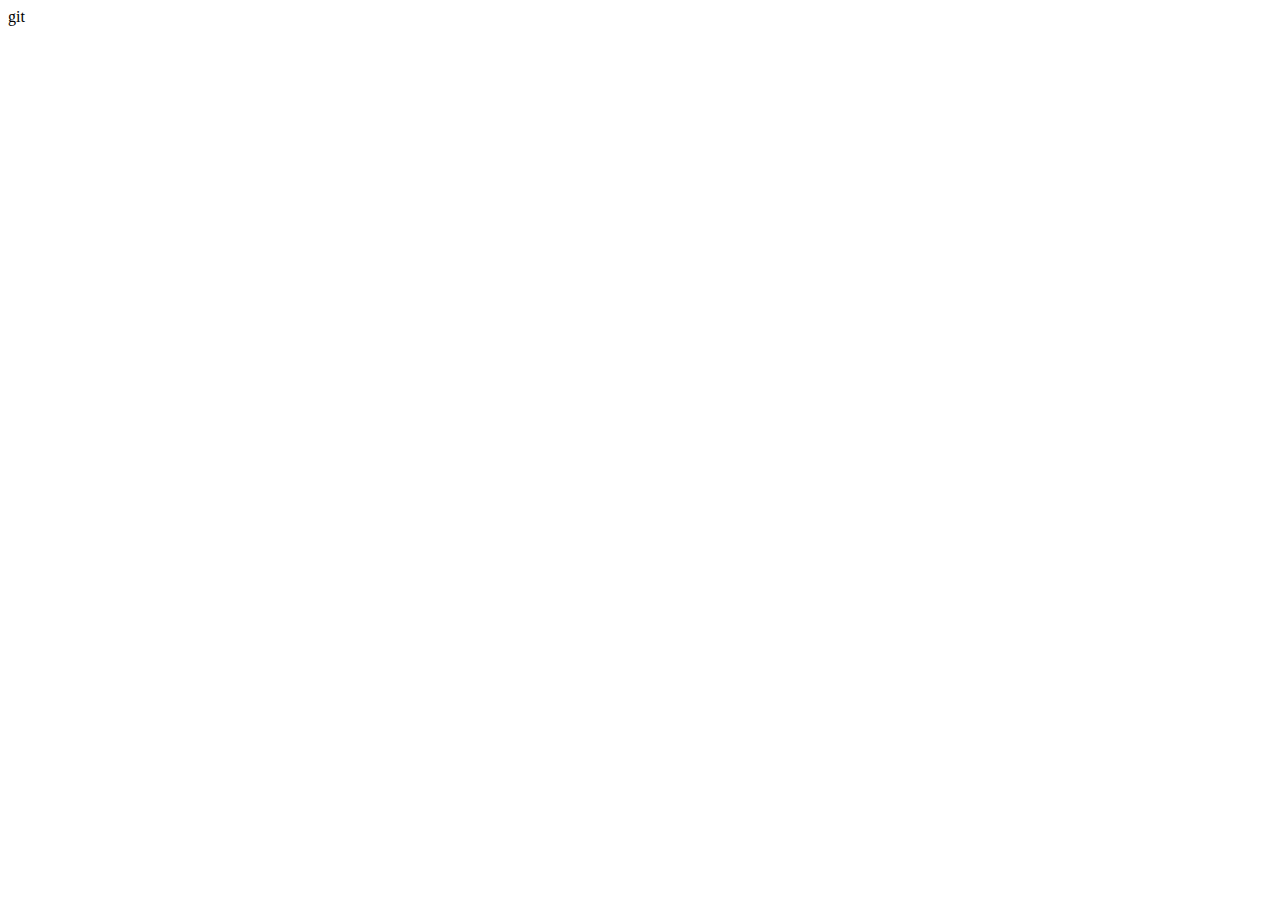
==== index.html @ 81bb93c5 "test" ====
<!DOCTYPE html>
<html lang="en">
<head>
  <meta charset="UTF-8">
  <meta http-equiv="X-UA-Compatible" content="IE=edge">
  <meta name="viewport" content="width=device-width, initial-scale=1.0">
  <script src="./js/script.js" async></script>
  <title>Pratice</title>
</head>
<body>
  git
</body>
</html>
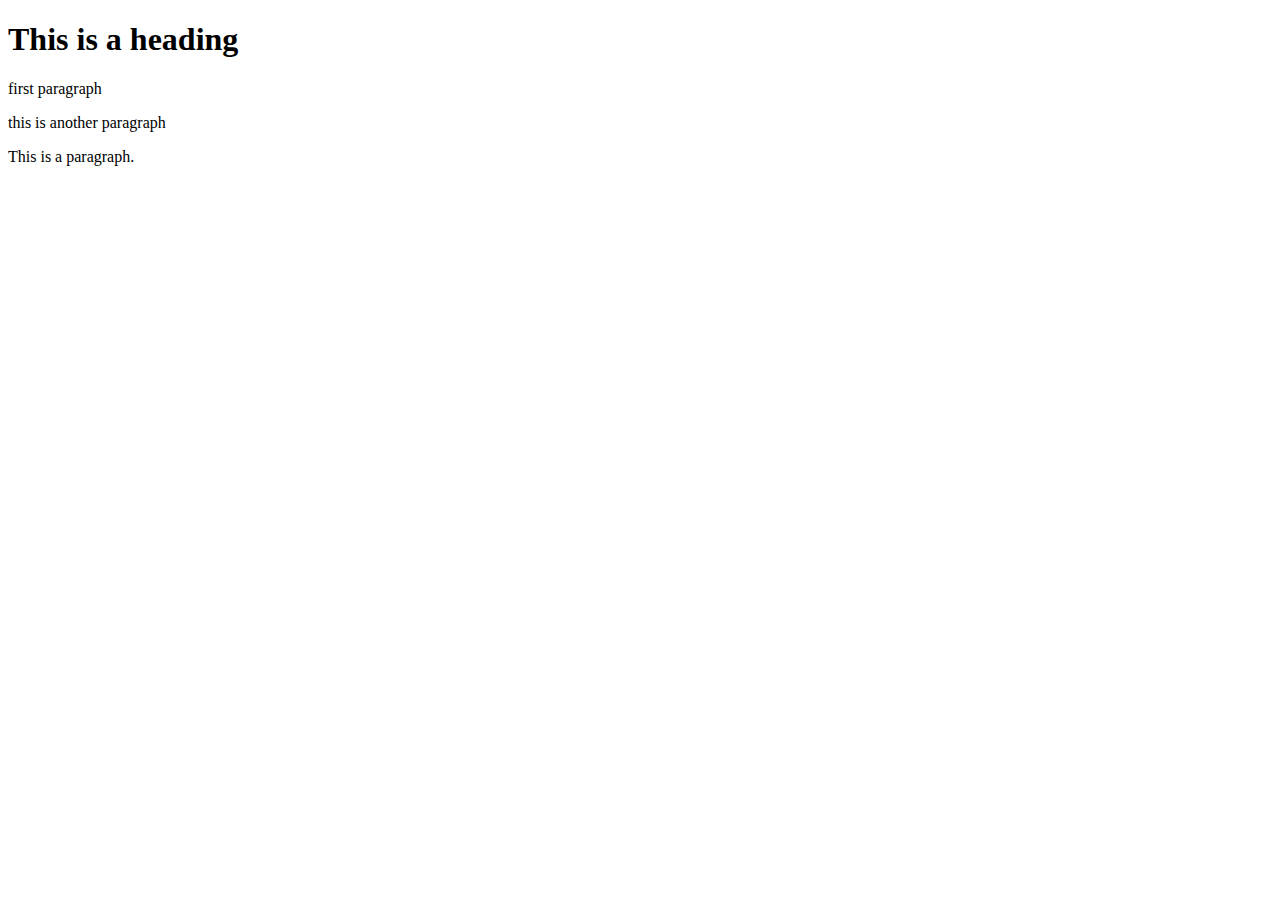
==== commit 37d57c37: "Update index.html" ====
--- a/index.html
+++ b/index.html
@@ -3,11 +3,14 @@
 <head>
   <meta charset="UTF-8">
   <meta http-equiv="X-UA-Compatible" content="IE=edge">
-  <meta name="viewport" content="width=device-width, initial-scale=1.0">
+  <meta name="viewport" content="width=device-width, initial-scale=1.0">    
   <script src="./js/script.js" async></script>
   <title>Pratice</title>
 </head>
 <body>
-  git
+<h1>This is a heading</h1>
+  <p>first paragraph</p>
+  <p>this is another paragraph</p>
+  <p>This is a paragraph.</p>
 </body>
-</html>+</html>
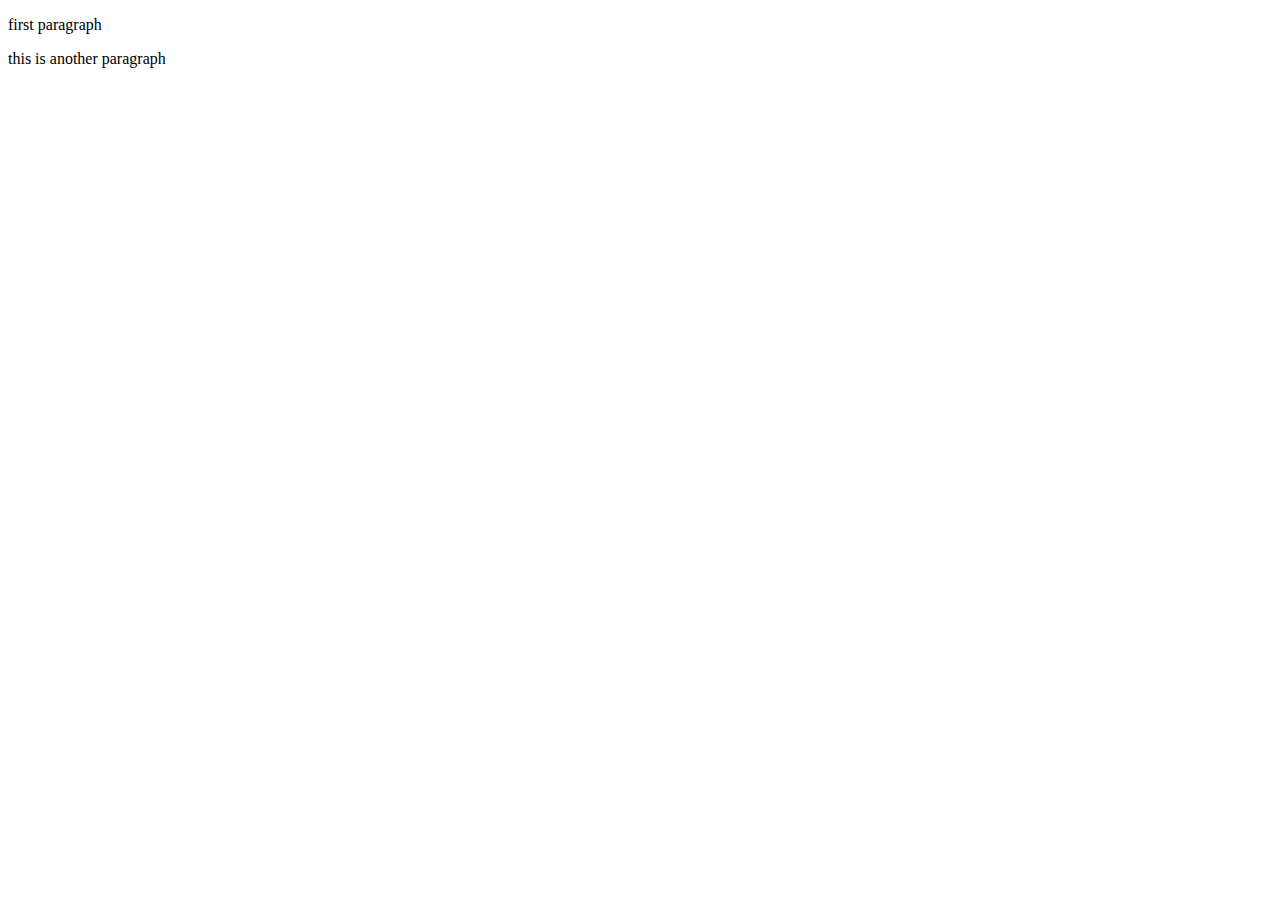
==== commit 70ebc502: "added another p tag" ====
--- a/index.html
+++ b/index.html
@@ -8,9 +8,7 @@
   <title>Pratice</title>
 </head>
 <body>
-<h1>This is a heading</h1>
-  <p>first paragraph</p>
-  <p>this is another paragraph</p>
-  <p>This is a paragraph.</p>
+<p>first paragraph</p>
+<p>this is another paragraph</p>
 </body>
 </html>
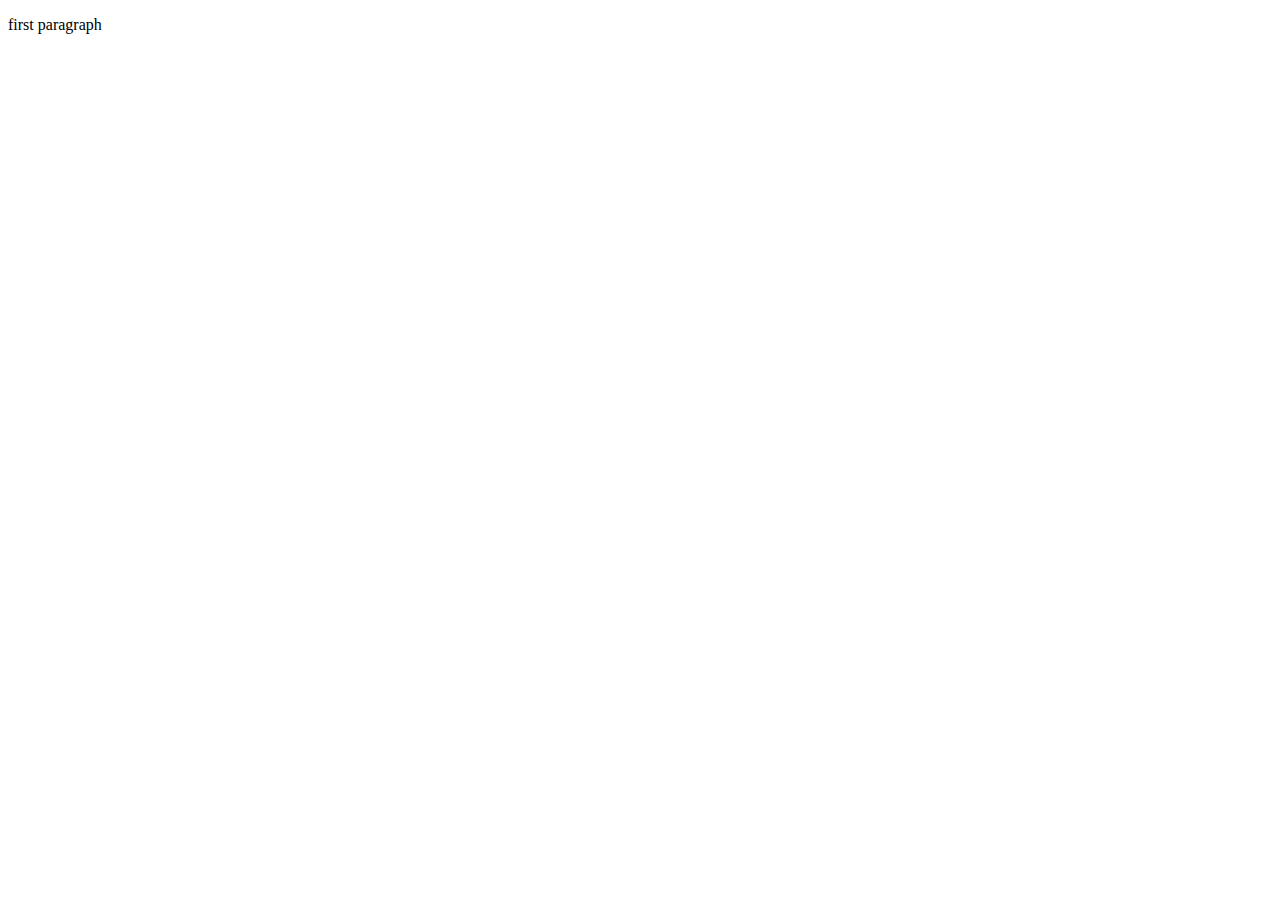
==== commit 9249fec6: "Update index.html" ====
--- a/index.html
+++ b/index.html
@@ -8,7 +8,6 @@
   <title>Pratice</title>
 </head>
 <body>
-<p>first paragraph</p>
-<p>this is another paragraph</p>
+  <p>first paragraph</p>
 </body>
 </html>
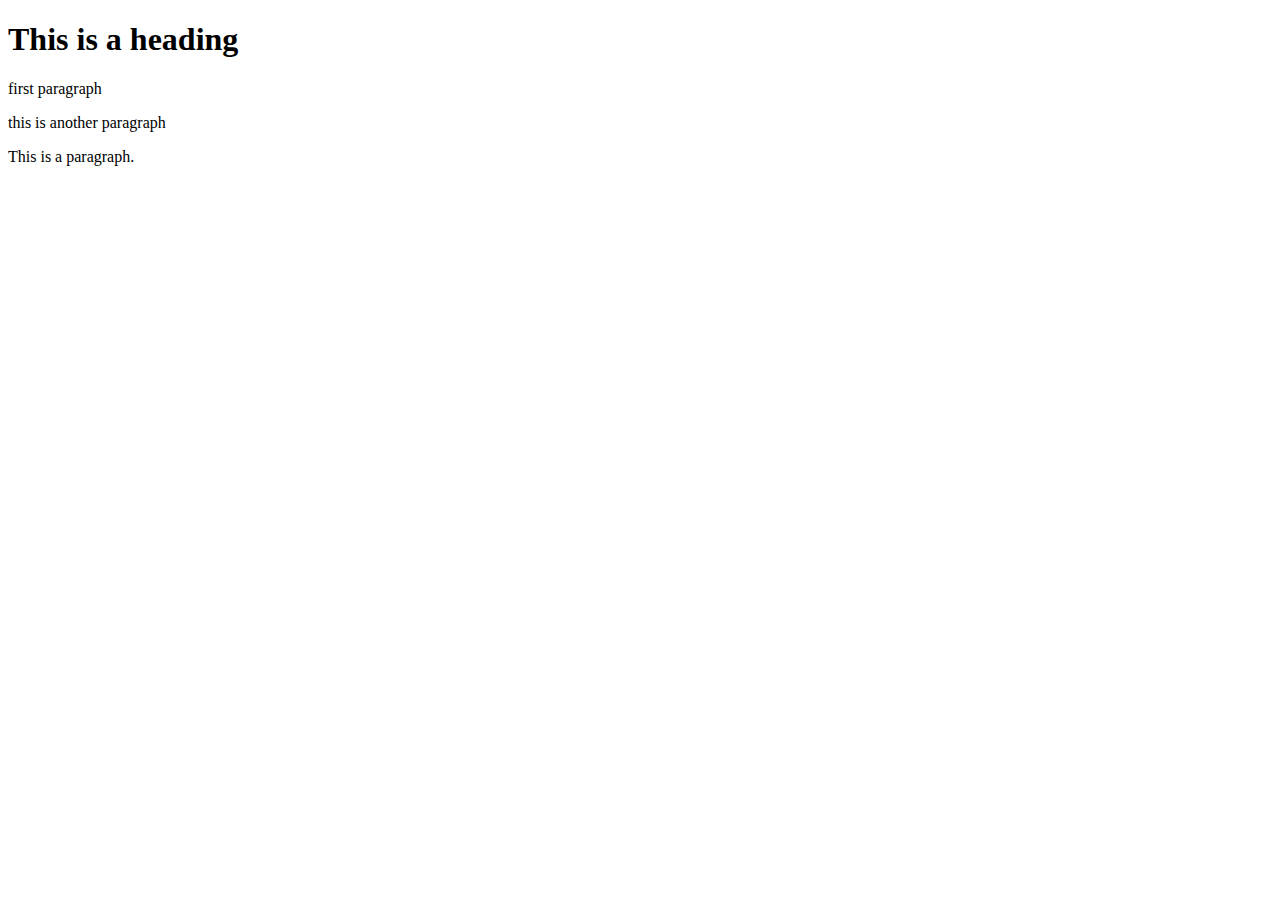
==== commit d2eb03e9: "Merge pull request #2 from servosdesign/feature-xyz" ====
--- a/index.html
+++ b/index.html
@@ -8,6 +8,9 @@
   <title>Pratice</title>
 </head>
 <body>
+<h1>This is a heading</h1>
   <p>first paragraph</p>
+  <p>this is another paragraph</p>
+  <p>This is a paragraph.</p>
 </body>
 </html>
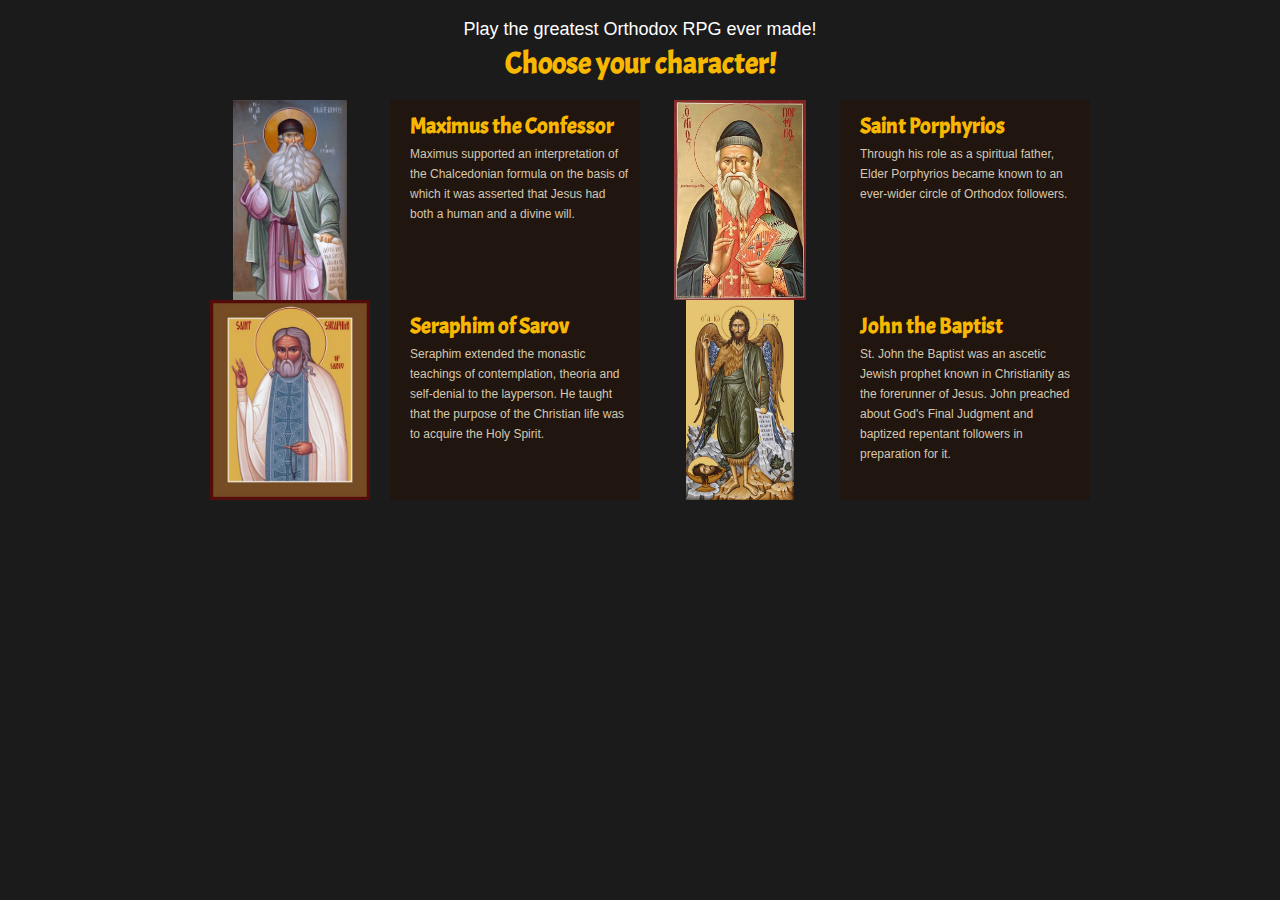
==== commit 099d63f7: "Add files via upload" ====
--- a/index.html
+++ b/index.html
@@ -3,14 +3,63 @@
 <head>
   <meta charset="UTF-8">
   <meta http-equiv="X-UA-Compatible" content="IE=edge">
-  <meta name="viewport" content="width=device-width, initial-scale=1.0">    
-  <script src="./js/script.js" async></script>
-  <title>Pratice</title>
+  <meta name="description content="width=device-width, initial-scale=1.0">
+  <title></title>
+  <link href="https://fonts.googleapis.com/css?family=Acme" rel="stylesheet">
+  <link rel="stylesheet" href="style.css">
+  <script src="js/gamemanager.js"></script>
+  <script src="js/player.js"></script>
+  <script src="js/enemy.js"></script>
 </head>
 <body>
-<h1>This is a heading</h1>
-  <p>first paragraph</p>
-  <p>this is another paragraph</p>
-  <p>This is a paragraph.</p>
+  
+<div class="header">
+  <p>Play the greatest Orthodox RPG ever made!</p>
+  <h2>Choose your character!</h2>
+
+</div>
+<div class="interface">
+    <a href="#" onclick="GameManager.setGameStart('Maximus the Confessor')">
+      <img src="img/avatar-player/Maximus the Confessor.jpg" alt="Maximus the Confessor">
+      <div>
+        <h3>Maximus the Confessor</h3>
+        <p>Maximus supported an interpretation of the Chalcedonian formula on the basis of which it was asserted that Jesus had both a human and a divine will.</p>
+      </div>
+    </a>
+    <a href="#" onclick="GameManager.setGameStart('Saint Porphyrios')">
+      <img src="img/avatar-player/Saint Porphyrios.jpg" alt="Saint Porphyrios">
+      <div>
+        <h3>Saint Porphyrios </h3>
+        <p>Through his role as a spiritual father, Elder Porphyrios became known to an ever-wider circle of Orthodox followers. </p>
+      </div>
+    </a>
+    <a href="#" onclick="GameManager.setGameStart('Saint Seraphim')">
+      <img src="img/avatar-player/Saint Seraphim.jpg" alt="Saint Seraphim">
+      <div>
+        <h3>Seraphim of Sarov</h3>
+        <p>Seraphim extended the monastic teachings of contemplation, theoria and self-denial to the layperson. He taught that the purpose of the Christian life was to acquire the Holy Spirit.</p>
+      </div>
+    </a>
+    <a href="#" onclick="GameManager.setGameStart('John the Baptist')">
+      <img src="img/avatar-player/John the Baptist.jpg" alt="John the Baptist">
+      <div>
+        <h3>John the Baptist</h3>
+        <p>St. John the Baptist was an ascetic Jewish prophet known in Christianity as the forerunner of Jesus. John preached about God's Final Judgment and baptized repentant followers in preparation for it.</p>
+      </div>
+    </a>
+  
+</div>
+<div class="actions">
+
+  
+</div>
+<div class="arena">
+
+  
+</div>
+<div class="enemy">
+
+  
+</div>
 </body>
-</html>
+</html>--- a/style.css
+++ b/style.css
@@ -0,0 +1,179 @@
+img {
+  object-fit:scale-down;
+  width: 200px;
+  height: 200px;
+}
+* {
+  margin: 0;
+  padding: 0;
+  text-decoration: none;
+}
+
+body {
+  background-color: #1b1b1b;
+}
+
+.header {
+  background-color: #1b1b1b;
+  height: 100px;
+  display: flex;
+  flex-direction: column;
+  flex-wrap: nowrap;
+  align-items: center;
+  justify-content: center;
+}
+
+.header p {
+  font-family: arial;
+  font-size: 18px;
+  color: #fff;
+  padding-bottom: 4px;
+}
+
+.header h2 {
+  font-family: 'Acme', sans-serif;
+  font-size: 30px;
+  color: #f8b700;
+}
+
+.interface {
+  padding: 0;
+  width: 100%;
+  display: flex;
+  flex-wrap: wrap;
+  justify-content: center;
+  background-color: #1b1b1b;
+}
+
+.interface a {
+  display: flex;
+  flex-wrap: nowrap;
+}
+
+.interface img {
+  width: 200px;
+  height: 200px;
+}
+
+.img-avatar {
+  width: 200px !important;
+  height: 200px !important;
+}
+
+.interface div {
+  width: 220px;
+  padding: 0 10px 0 20px;
+  background-color: #211510;
+}
+
+.interface a:hover div {
+  background-color: #3c1d3d;
+}
+
+.interface h3 {
+  font-family: 'Acme', sans-serif;
+  font-size: 22px;
+  color: #f8b700;
+  padding: 12px 0 4px;
+}
+
+.interface p {
+  font-family: arial;
+  font-size: 12px;
+  color: #d5c8af;
+  line-height: 20px;
+}
+
+.btn-prefight {
+  margin: 0px 726px 0px 726px;
+  
+  width: 100% !important;
+}
+
+.actions {
+  width: 100%;
+  padding: 7px 0px 7px 0px;
+  display: flex;
+  flex-wrap: wrap;
+}
+
+.actions a {
+  width: 33.33%;
+  padding: 10px 0px;
+  text-align: center;
+  font-size: 14px;
+  font-family: arial;
+  color: #1b1b1b;
+}
+
+.actions a:nth-of-type(1) {
+  background-color: #e64747;
+}
+
+.actions a:nth-of-type(2) {
+  background-color: #e6ce47;
+}
+
+.actions a:nth-of-type(3) {
+  background-color: #6de647;
+}
+
+.actions a:hover {
+  opacity: 0.9;
+}
+
+.arena {
+  
+  width: 100%;
+  height: 300px;
+  background-color: #1d373d00;
+  background-image: url("img/arena-bg.png");
+  background-position: center;
+  background-repeat: no-repeat;
+  background-size: 50vh;
+  visibility: hidden;
+}
+
+.enemy {
+  padding-top:7px;
+  width: 100%;
+  display: flex;
+  flex-wrap: wrap;
+  justify-content: center;
+  background-color: #1b1b1b;
+}
+
+.enemy a {
+  display: flex;
+  flex-wrap: nowrap;
+}
+
+.enemy img {
+  object-fit:scale-down;
+  width: 200px;
+  height: 200px;
+}
+
+.enemy div {
+  width: 220px;
+  padding: 0 10px 0 20px;
+  background-color: #211510;
+}
+
+.enemy a:hover div {
+  background-color: #3c1d3d;
+}
+
+.enemy h3 {
+  font-family: 'Acme', sans-serif;
+  font-size: 22px;
+  color: #f8b700;
+  padding: 12px 0 4px;
+}
+
+.enemy p {
+  font-family: arial;
+  font-size: 12px;
+  color: #d5c8af;
+  line-height: 20px;
+}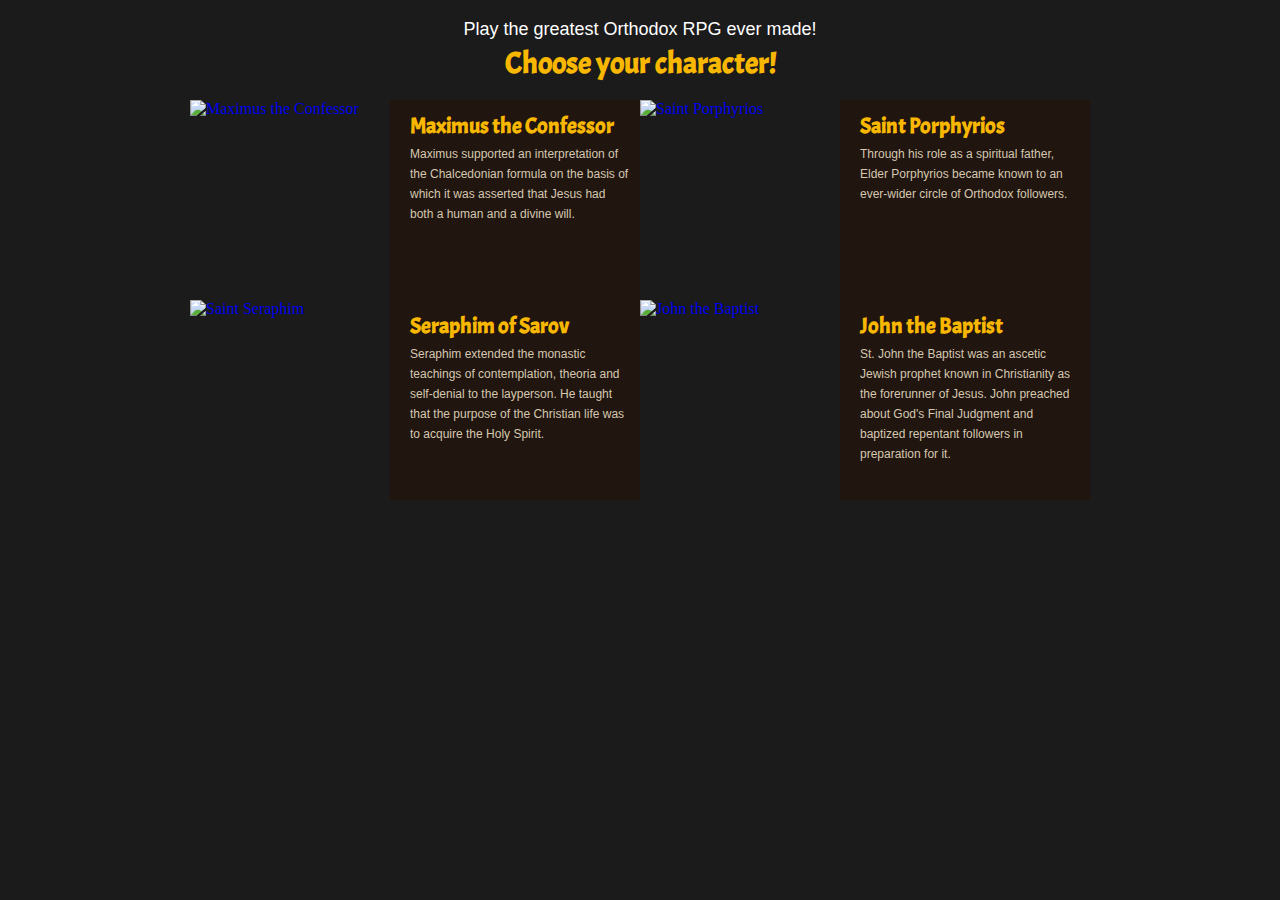
==== commit 86b633c1: "fixed img case sensitive github pages" ====
--- a/index.html
+++ b/index.html
@@ -20,28 +20,28 @@
 </div>
 <div class="interface">
     <a href="#" onclick="GameManager.setGameStart('Maximus the Confessor')">
-      <img src="img/avatar-player/Maximus the Confessor.jpg" alt="Maximus the Confessor">
+      <img src="img/avatar-player/maximus the confessor.jpg" alt="Maximus the Confessor">
       <div>
         <h3>Maximus the Confessor</h3>
         <p>Maximus supported an interpretation of the Chalcedonian formula on the basis of which it was asserted that Jesus had both a human and a divine will.</p>
       </div>
     </a>
     <a href="#" onclick="GameManager.setGameStart('Saint Porphyrios')">
-      <img src="img/avatar-player/Saint Porphyrios.jpg" alt="Saint Porphyrios">
+      <img src="img/avatar-player/saint porphyrios.jpg" alt="Saint Porphyrios">
       <div>
         <h3>Saint Porphyrios </h3>
         <p>Through his role as a spiritual father, Elder Porphyrios became known to an ever-wider circle of Orthodox followers. </p>
       </div>
     </a>
     <a href="#" onclick="GameManager.setGameStart('Saint Seraphim')">
-      <img src="img/avatar-player/Saint Seraphim.jpg" alt="Saint Seraphim">
+      <img src="img/avatar-player/saint seraphim.jpg" alt="Saint Seraphim">
       <div>
         <h3>Seraphim of Sarov</h3>
         <p>Seraphim extended the monastic teachings of contemplation, theoria and self-denial to the layperson. He taught that the purpose of the Christian life was to acquire the Holy Spirit.</p>
       </div>
     </a>
     <a href="#" onclick="GameManager.setGameStart('John the Baptist')">
-      <img src="img/avatar-player/John the Baptist.jpg" alt="John the Baptist">
+      <img src="img/avatar-player/john the baptist.jpg" alt="John the Baptist">
       <div>
         <h3>John the Baptist</h3>
         <p>St. John the Baptist was an ascetic Jewish prophet known in Christianity as the forerunner of Jesus. John preached about God's Final Judgment and baptized repentant followers in preparation for it.</p>
